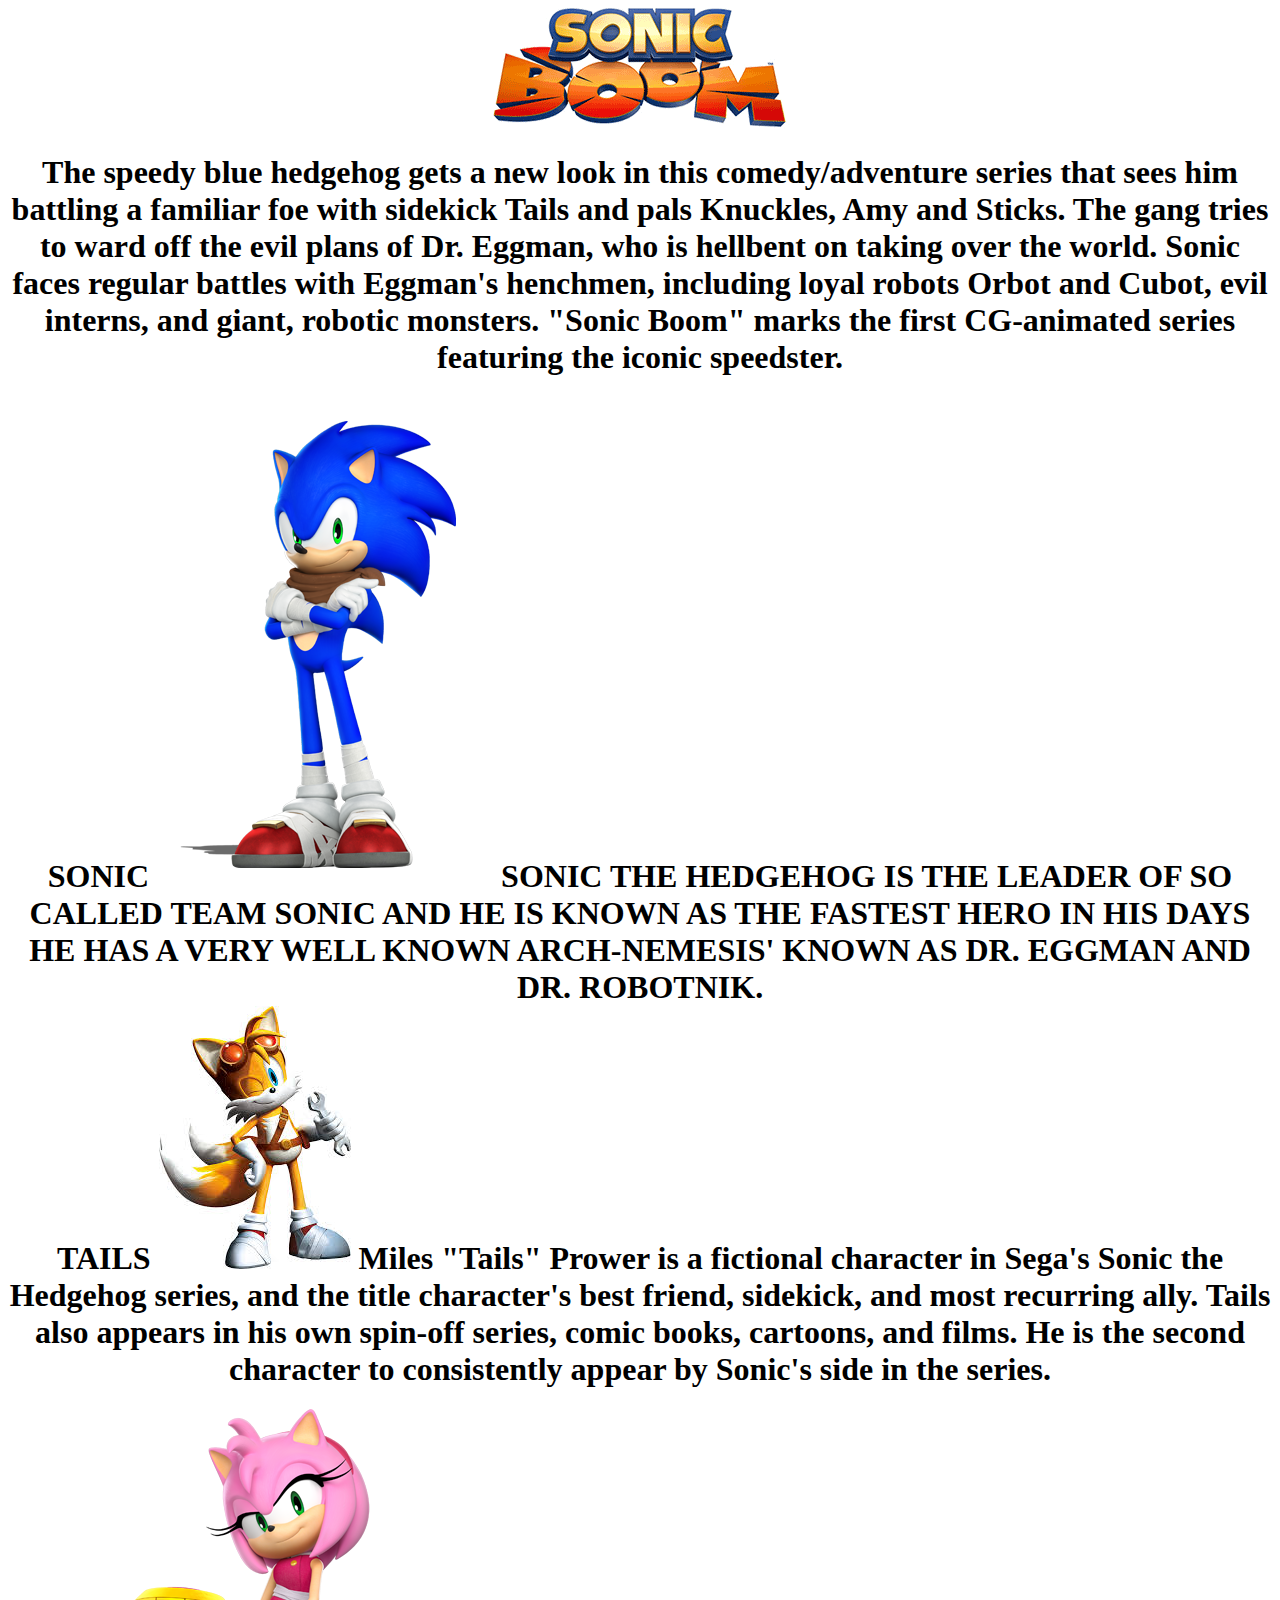
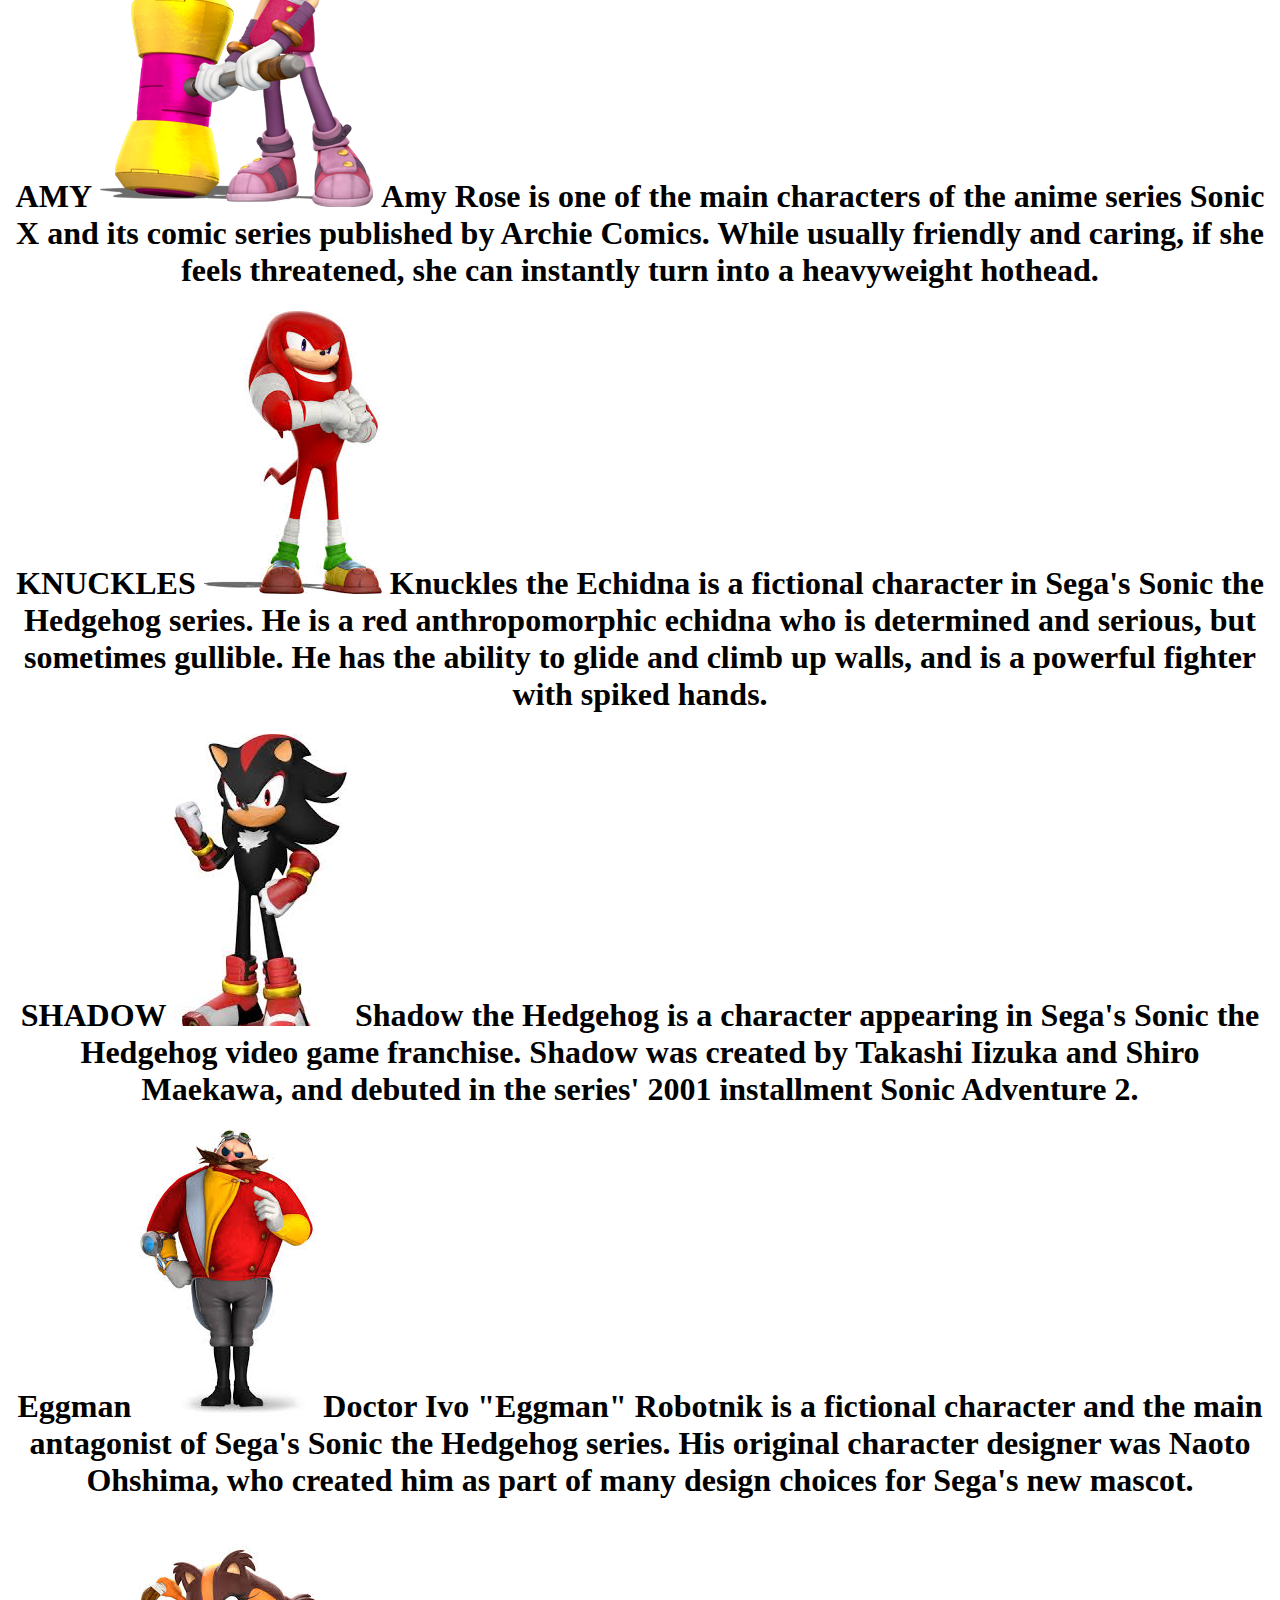
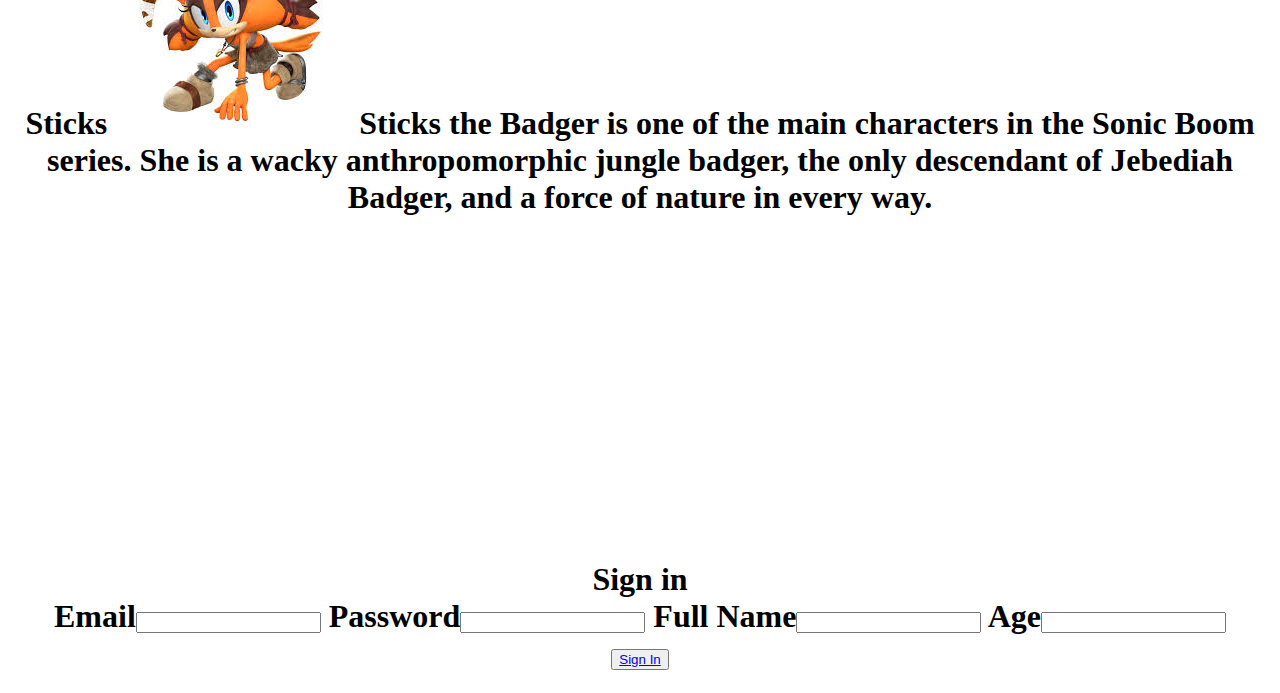
==== index.html @ 3f2d7d6e "Add files via upload" ====
<!DOCTYPE html>
<html>
<head>
	<title>Sonic Boom</title>
</head>
<body style="background-color: white">
	<center>
<img src="SONIC.png">
<h1>
The speedy blue hedgehog gets a new look in this comedy/adventure series that sees him battling a familiar foe with sidekick Tails and pals Knuckles, Amy and Sticks. The gang tries to ward off the evil plans of Dr. Eggman, who is hellbent on taking over the world. Sonic faces regular battles with Eggman's henchmen, including loyal robots Orbot and Cubot, evil interns, and giant, robotic monsters. "Sonic Boom" marks the first CG-animated series featuring the iconic speedster.
</h1>
<h1>
	<center>
	SONIC
	<img src="GRY.png">
	SONIC THE HEDGEHOG
	IS THE LEADER OF SO CALLED
	TEAM SONIC AND HE IS KNOWN AS
	THE FASTEST HERO IN HIS DAYS
	HE HAS A VERY WELL KNOWN ARCH-NEMESIS'
	KNOWN AS DR. EGGMAN AND DR. ROBOTNIK.

</center>

<center>
    TAILS
	<img src="POY.jfif">
	Miles "Tails" Prower is a fictional character in Sega's Sonic the Hedgehog series, and the title character's best friend, sidekick, and most recurring ally. Tails also appears in his own spin-off series, comic books, cartoons, and films. He is the second character to consistently appear by Sonic's side in the series.
	</center>
</h1>
</center>
<center>
	<center>
		<center>
	<h1>
		AMY
		<img src=ANY.png>
		Amy Rose is one of the main characters of the anime series Sonic X and its comic series published by Archie Comics. While usually friendly and caring, if she feels threatened, she can instantly turn into a heavyweight hothead.
	</h1>
	</center>
			<center>
	<h1>
		KNUCKLES
		<img src="Knu.jfif">
       Knuckles the Echidna is a fictional character in Sega's Sonic the Hedgehog series. He is a red anthropomorphic echidna who is determined and serious, but sometimes gullible. He has the ability to glide and climb up walls, and is a powerful fighter with spiked hands.
	</h1>
	</center>
	<center>
		<h1>
			SHADOW
			<img src="FRE.jfif">
		Shadow the Hedgehog is a character appearing in Sega's Sonic the Hedgehog video game franchise. Shadow was created by Takashi Iizuka and Shiro Maekawa, and debuted in the series' 2001 installment Sonic Adventure 2.
		</h1>
	</center>
	<center>
		<h1>
		 Eggman
			<img src="EGG.jfif">
			Doctor Ivo "Eggman" Robotnik is a fictional character and the main antagonist of Sega's Sonic the Hedgehog series. His original character designer was Naoto Ohshima, who created him as part of many design choices for Sega's new mascot.
		</h1>
	</center>
	<h1>
		<center>
			Sticks
			<img src="Sti.jfif">
			Sticks the Badger is one of the main characters in the Sonic Boom series. She is a wacky anthropomorphic jungle badger, the only descendant of Jebediah Badger, and a force of nature in every way.
		</center>
	</h1>

<h1>
	<center>
		<iframe width="560" height="315" src="https://www.youtube.com/embed/XDsEyONJHXo" frameborder="0" allow="accelerometer; autoplay; clipboard-write; encrypted-media; gyroscope; picture-in-picture" allowfullscreen></iframe>
	</center>
<center>
	Sign in
	</center>
	<center>
Email<input type="Email" name="Youremail">
Password<input type="Password" name="Yourpassword">
Full Name<input type="Text" name="Yourfullname">
Age<input type="Number" name="Yourage">
</center>
<button>
	<a href="signin2.html">Sign In</a>
</button>
</center>
</h1>
</center>
</body>
</html>
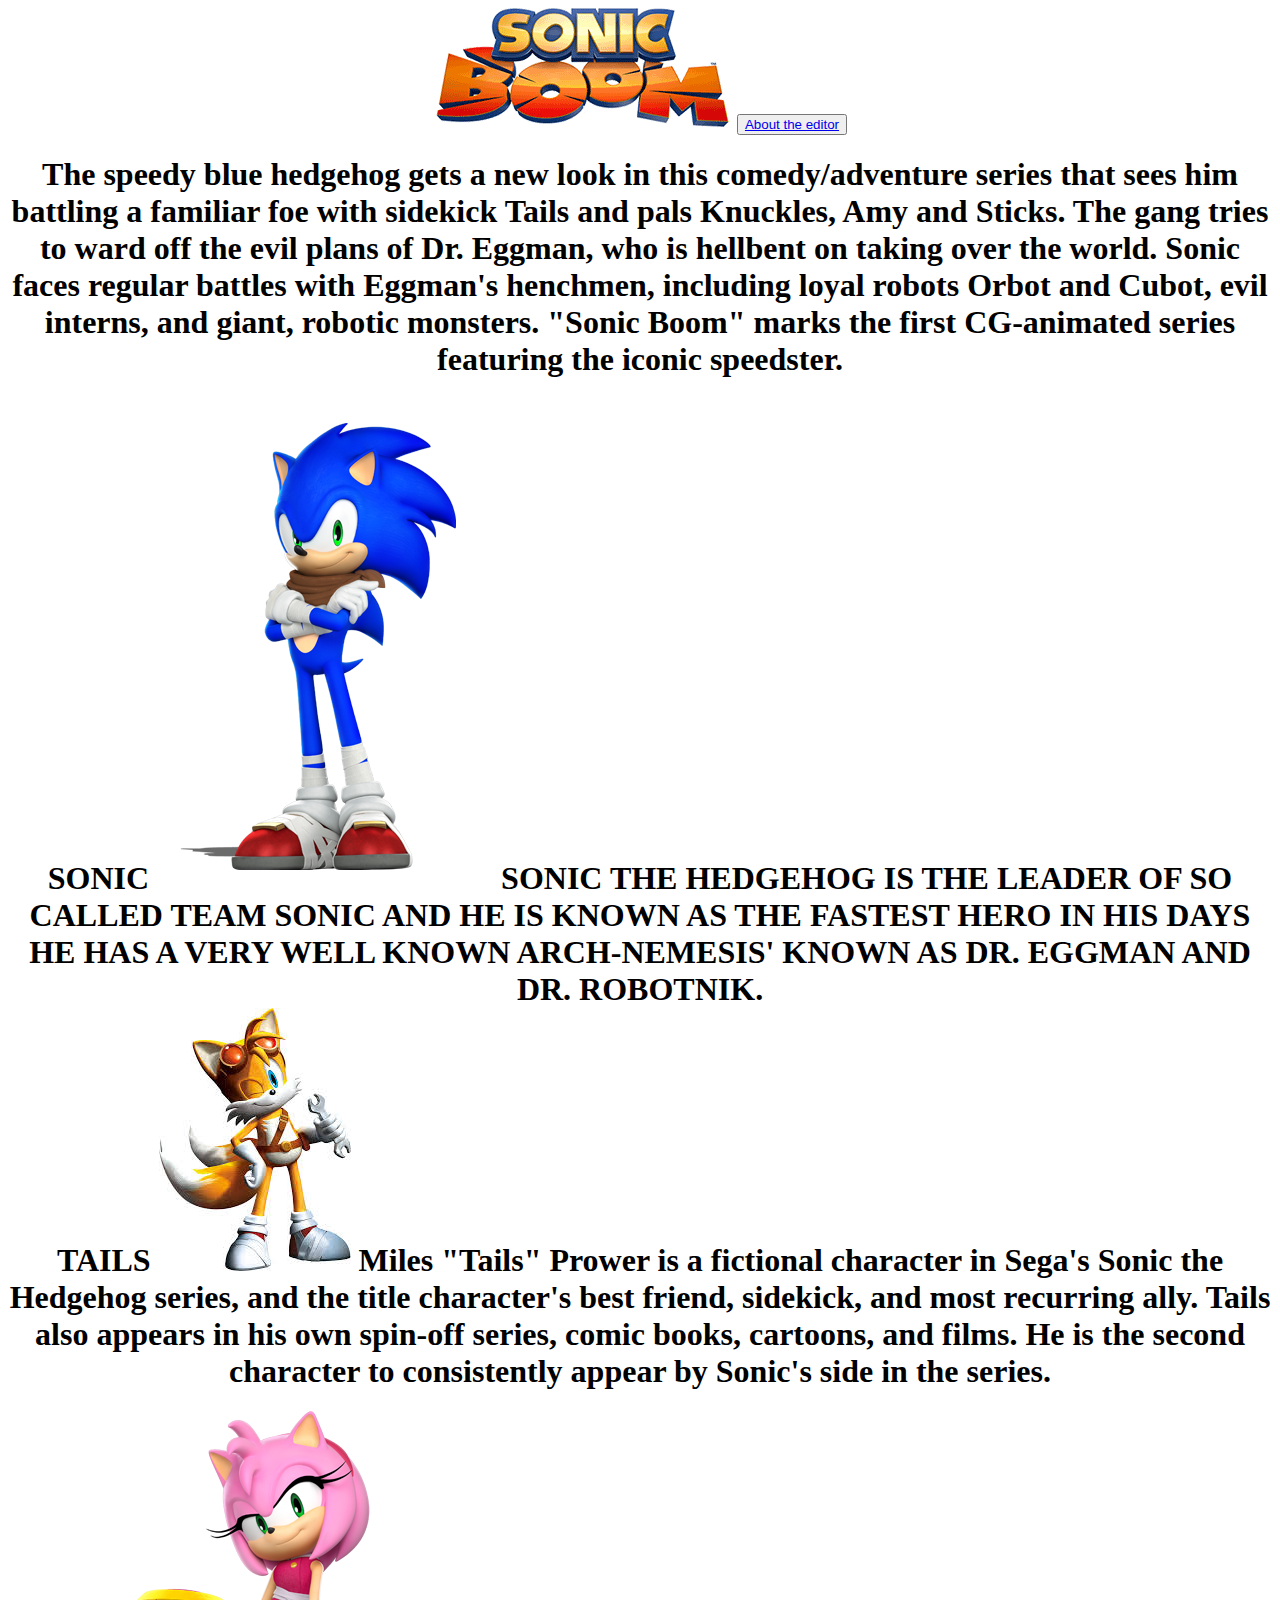
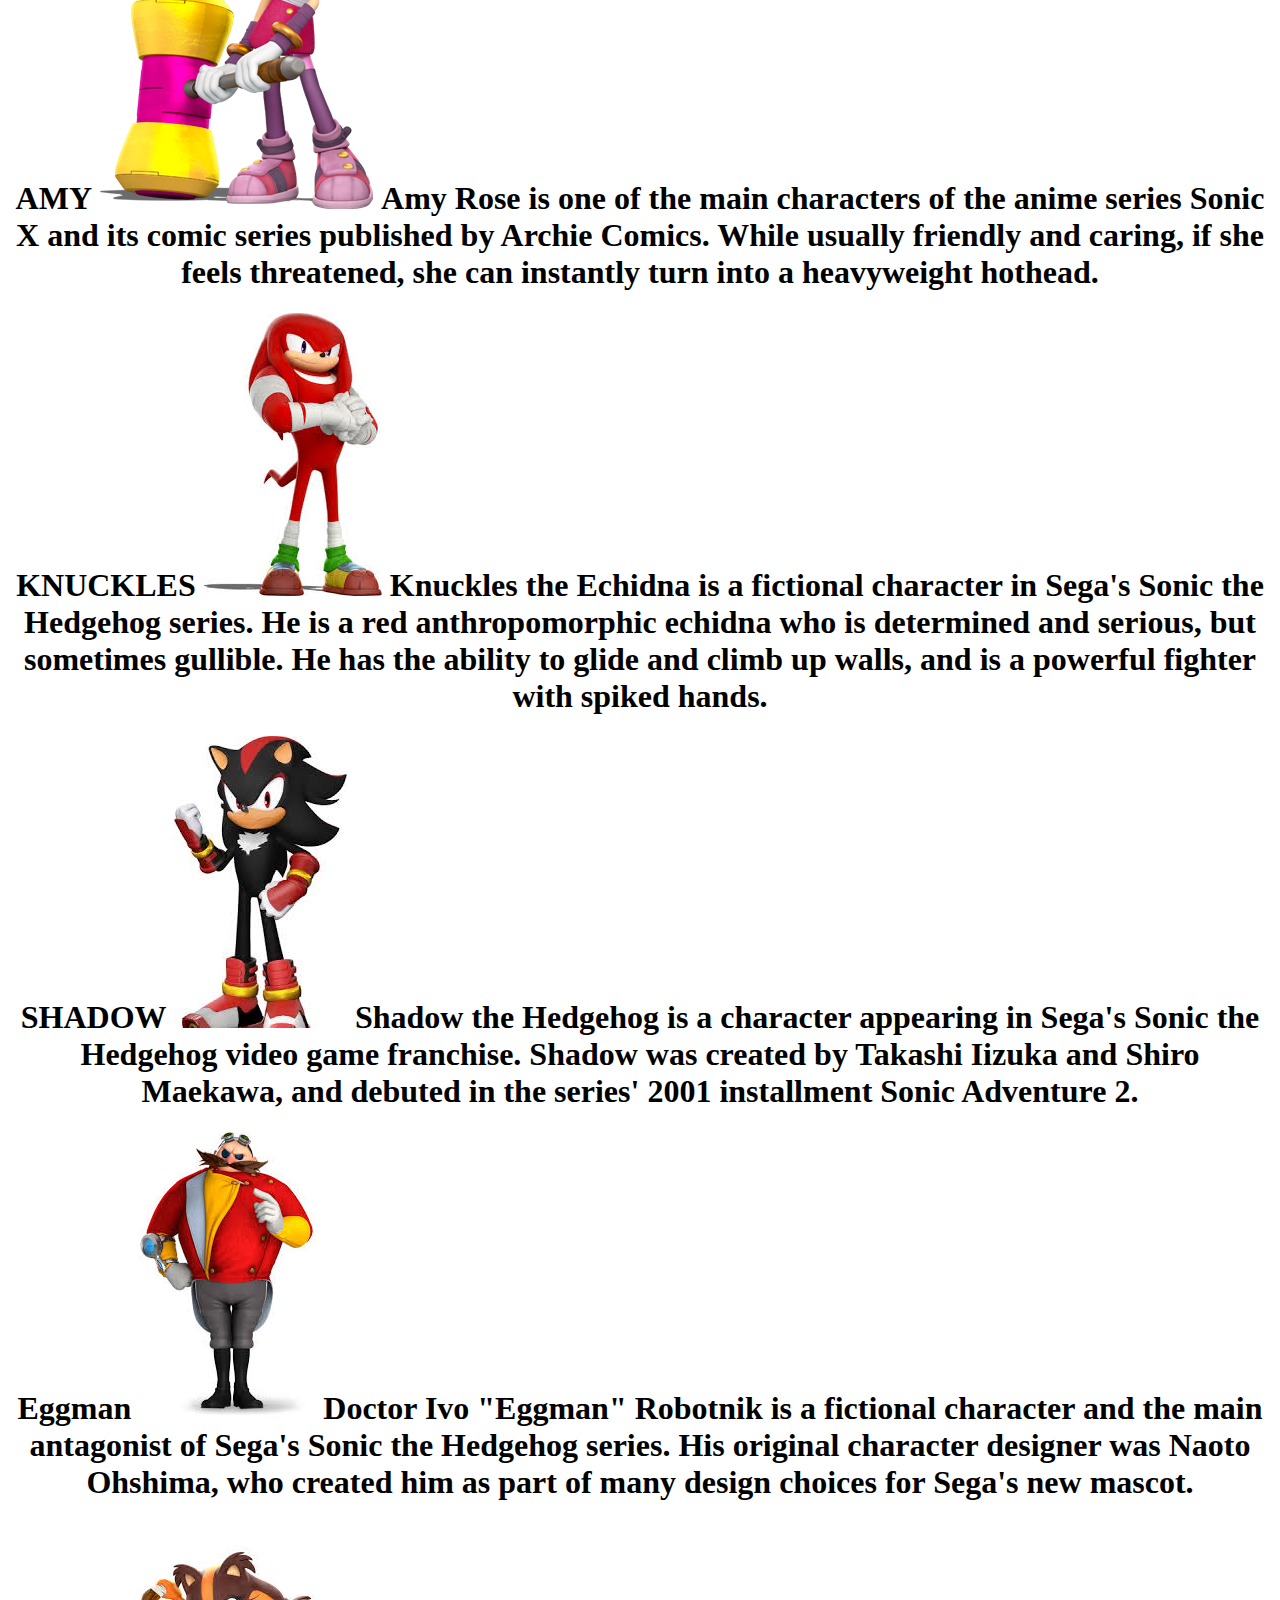
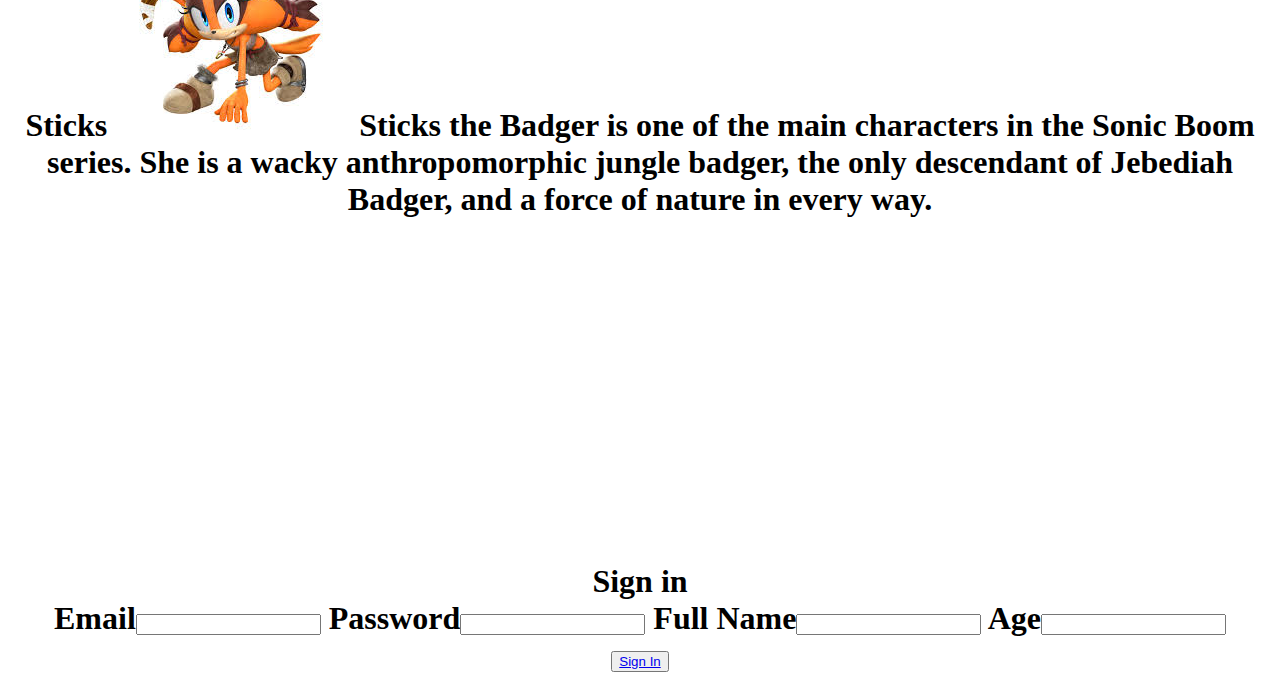
==== commit fd53c843: "Update index.html" ====
--- a/index.html
+++ b/index.html
@@ -6,6 +6,9 @@
 <body style="background-color: white">
 	<center>
 <img src="SONIC.png">
+<button>
+	<a href="aboutme.html">About the editor</a>
+</button>
 <h1>
 The speedy blue hedgehog gets a new look in this comedy/adventure series that sees him battling a familiar foe with sidekick Tails and pals Knuckles, Amy and Sticks. The gang tries to ward off the evil plans of Dr. Eggman, who is hellbent on taking over the world. Sonic faces regular battles with Eggman's henchmen, including loyal robots Orbot and Cubot, evil interns, and giant, robotic monsters. "Sonic Boom" marks the first CG-animated series featuring the iconic speedster.
 </h1>
@@ -87,4 +90,4 @@
 </h1>
 </center>
 </body>
-</html>+</html>
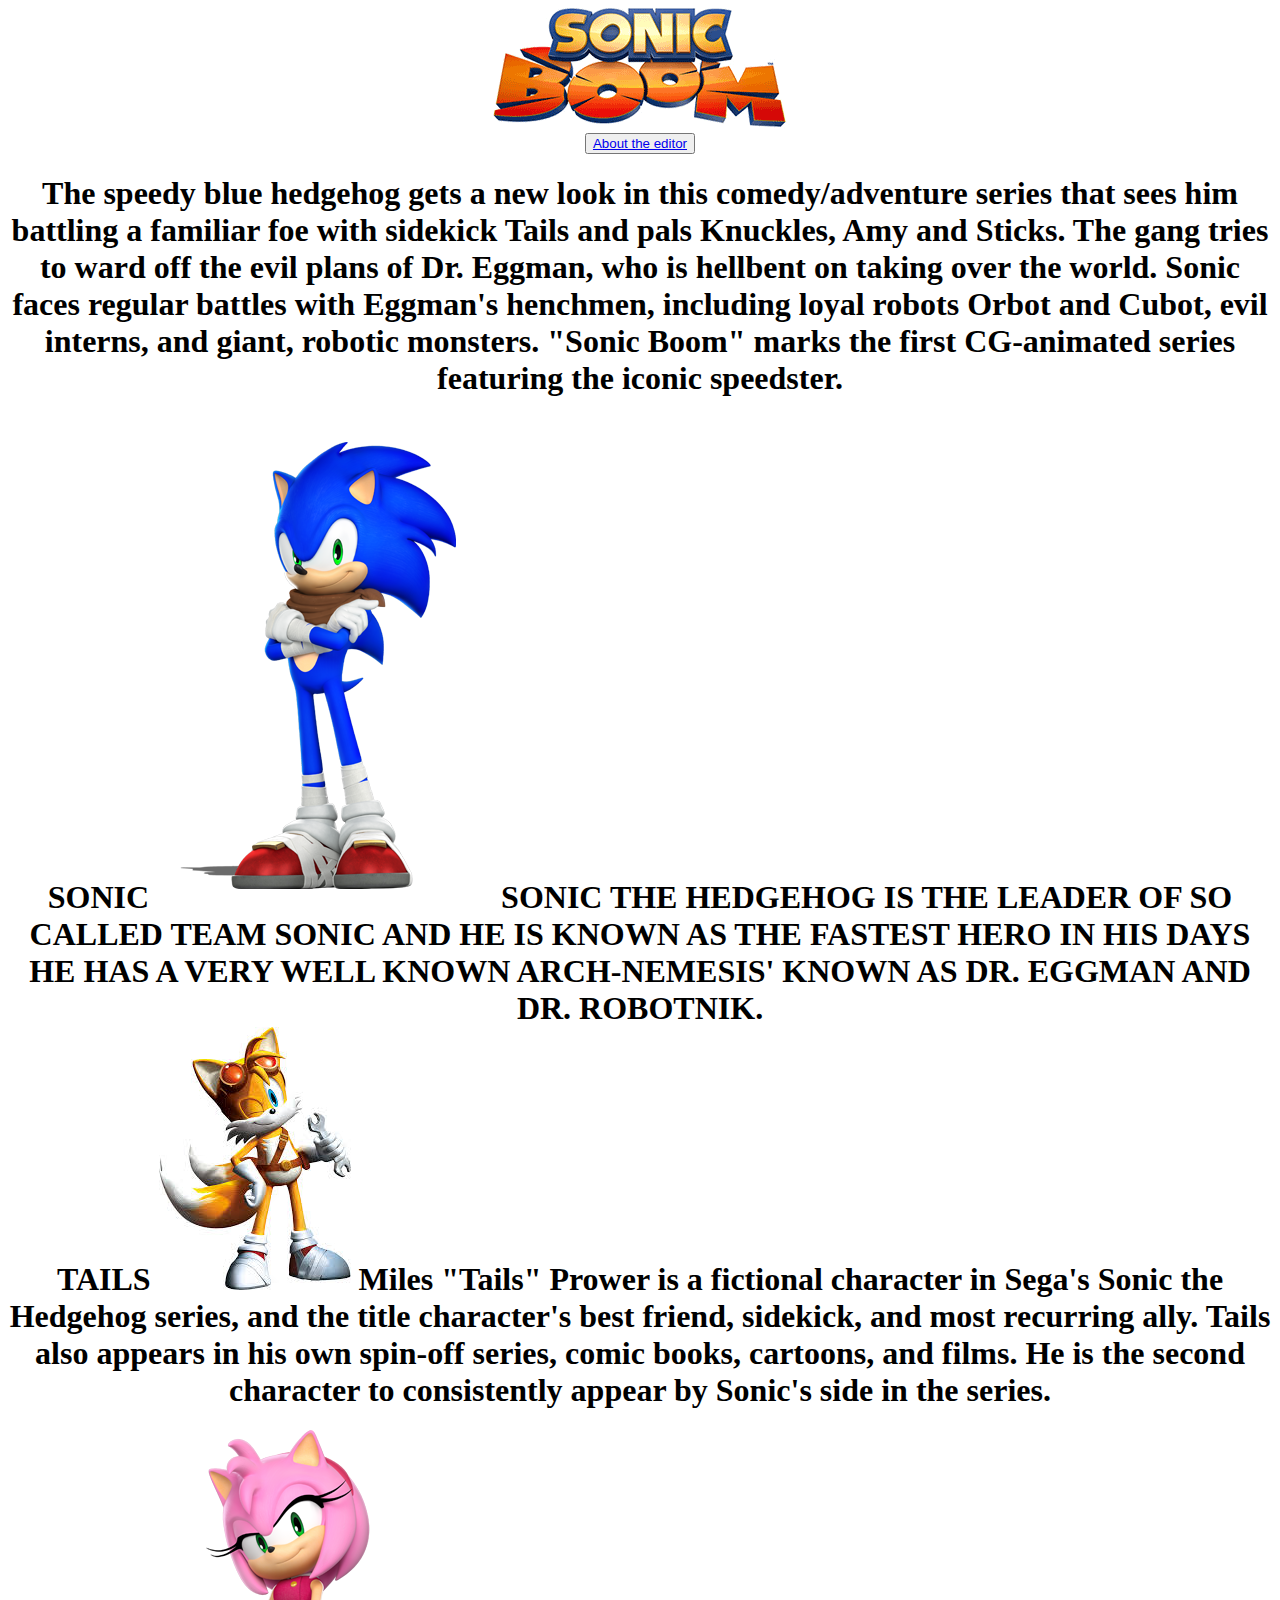
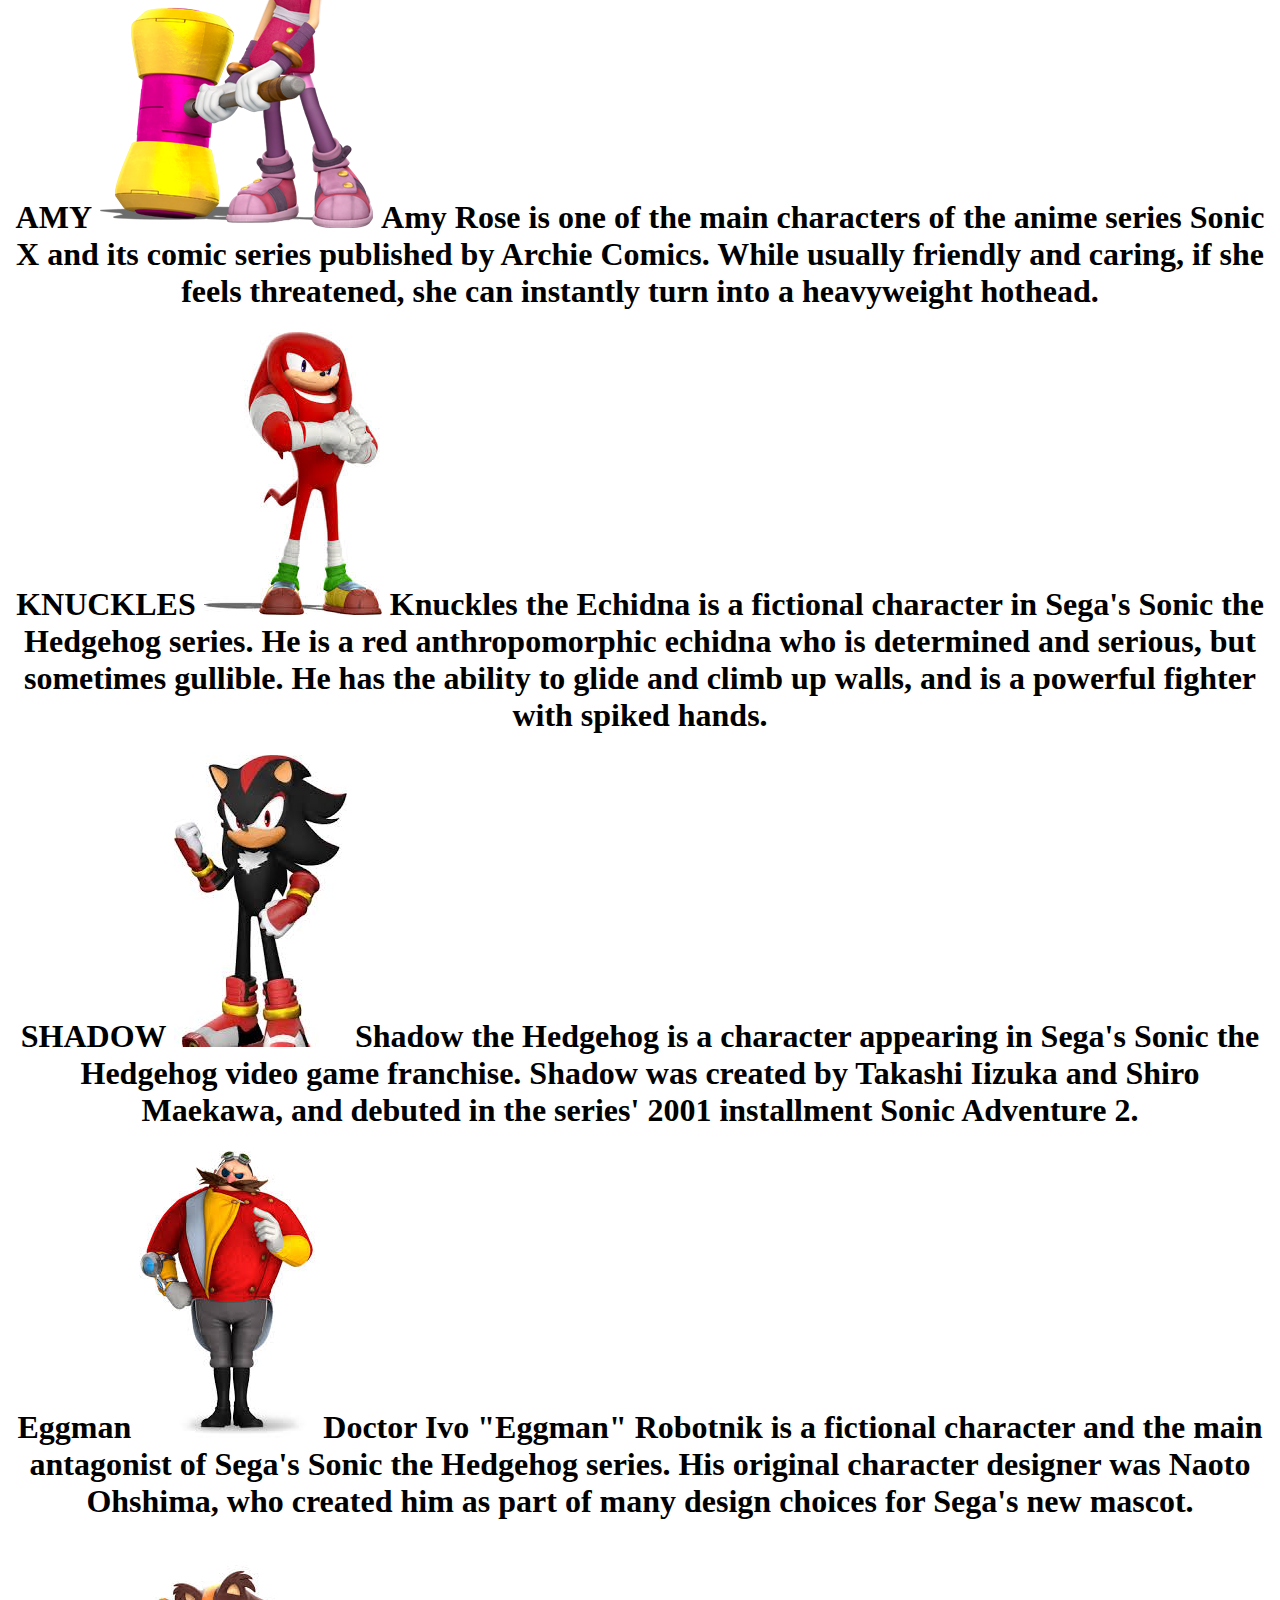
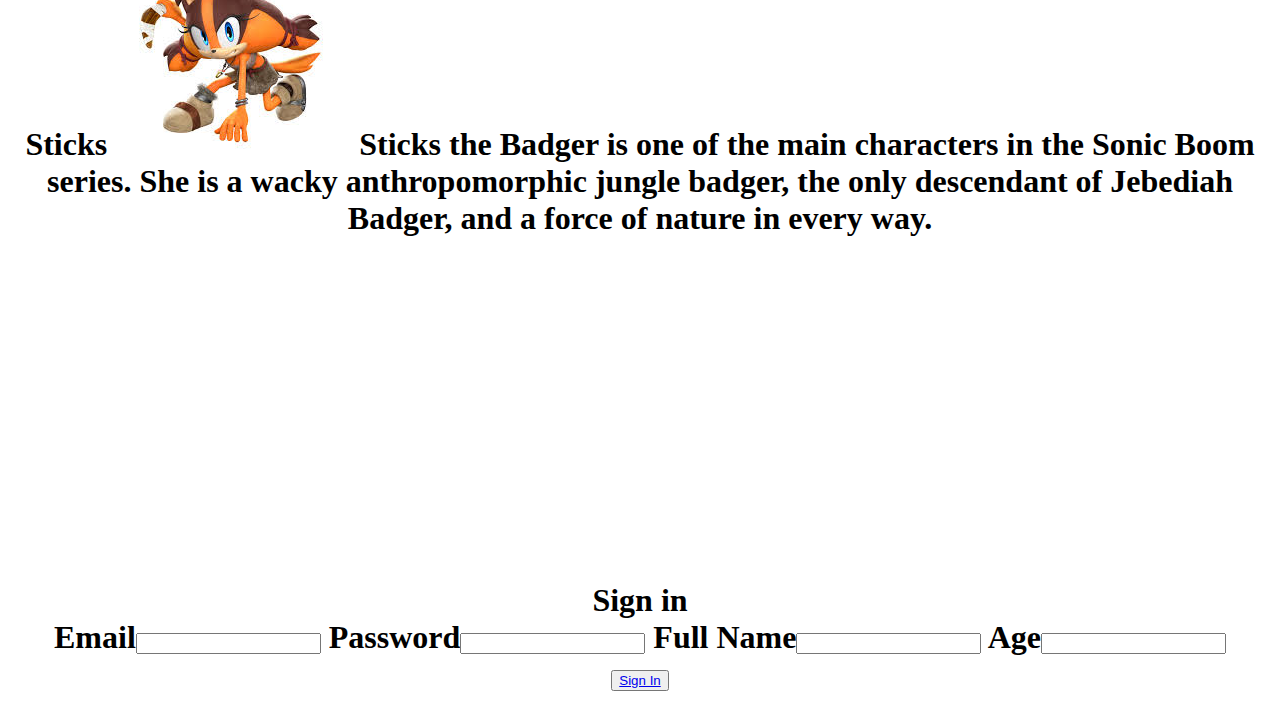
==== commit c2aed03c: "Update index.html" ====
--- a/index.html
+++ b/index.html
@@ -6,9 +6,11 @@
 <body style="background-color: white">
 	<center>
 <img src="SONIC.png">
+		<center>
 <button>
 	<a href="aboutme.html">About the editor</a>
 </button>
+		</center>
 <h1>
 The speedy blue hedgehog gets a new look in this comedy/adventure series that sees him battling a familiar foe with sidekick Tails and pals Knuckles, Amy and Sticks. The gang tries to ward off the evil plans of Dr. Eggman, who is hellbent on taking over the world. Sonic faces regular battles with Eggman's henchmen, including loyal robots Orbot and Cubot, evil interns, and giant, robotic monsters. "Sonic Boom" marks the first CG-animated series featuring the iconic speedster.
 </h1>
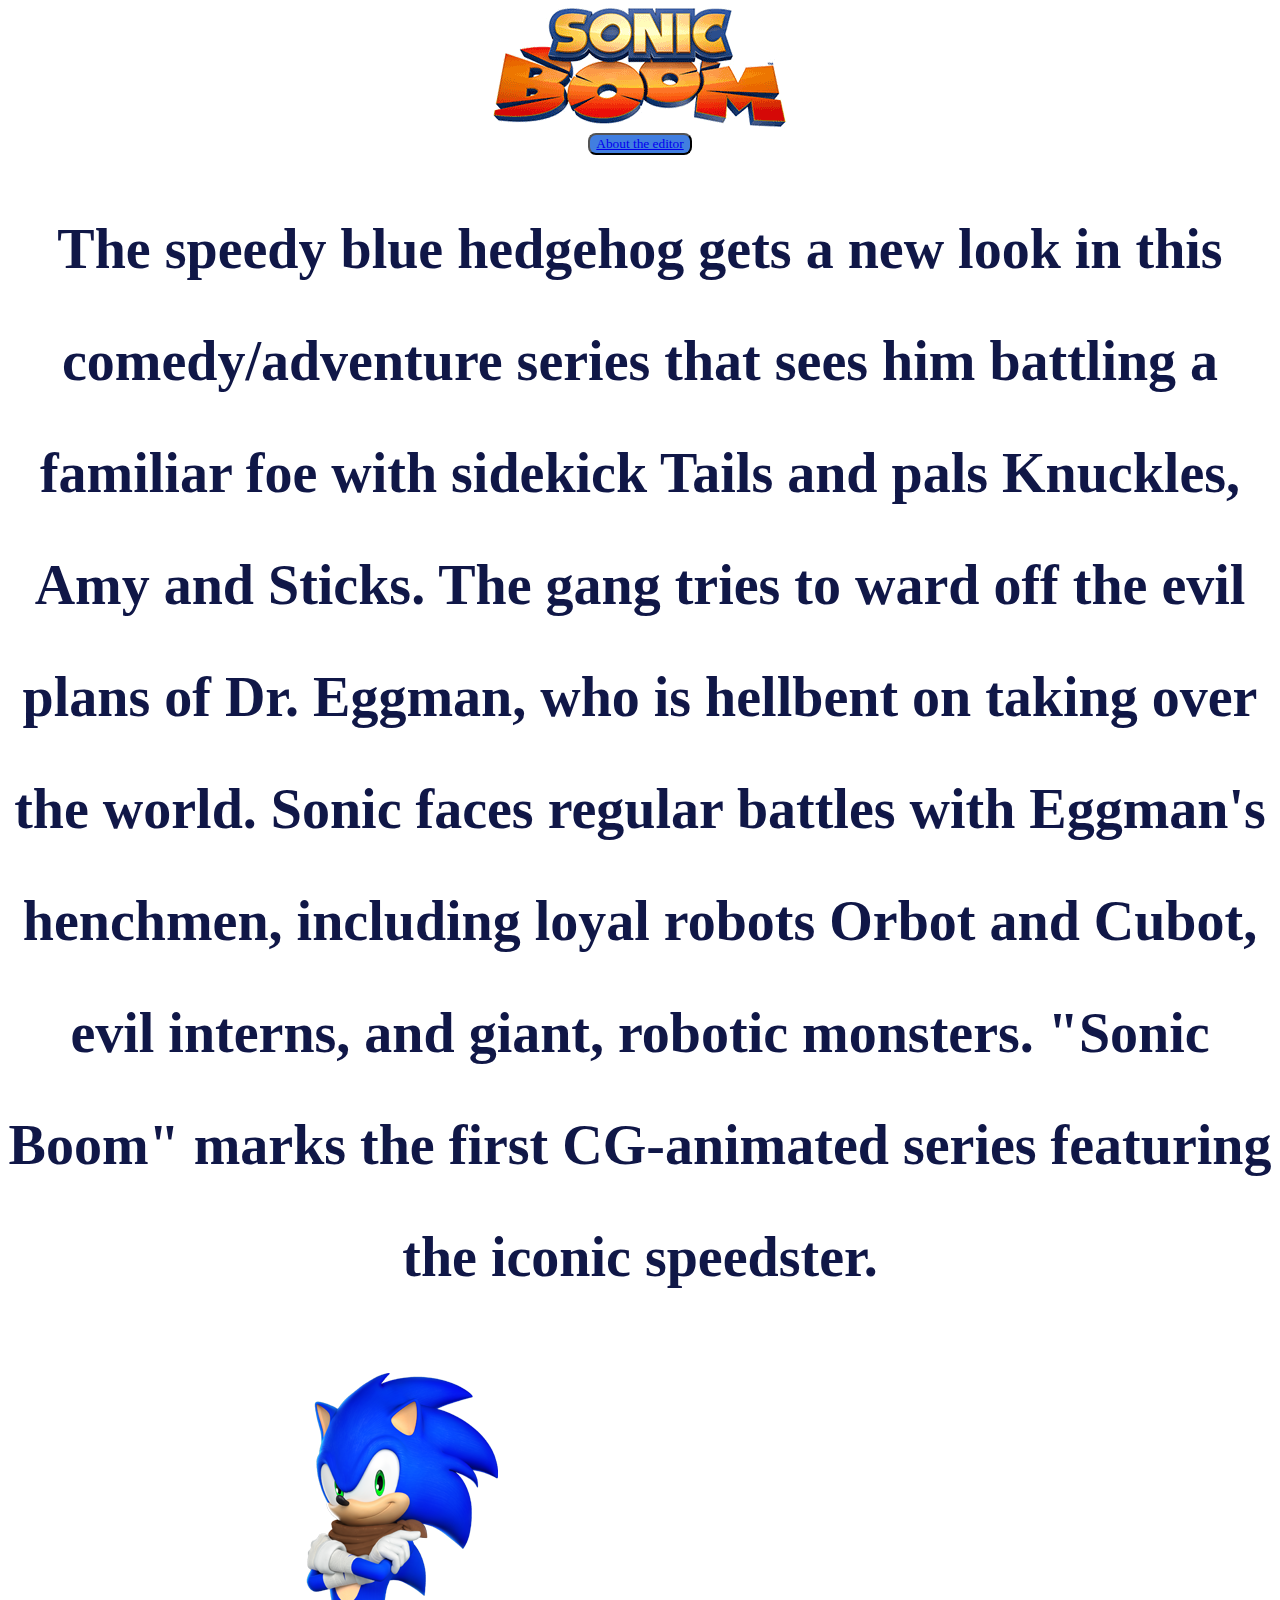
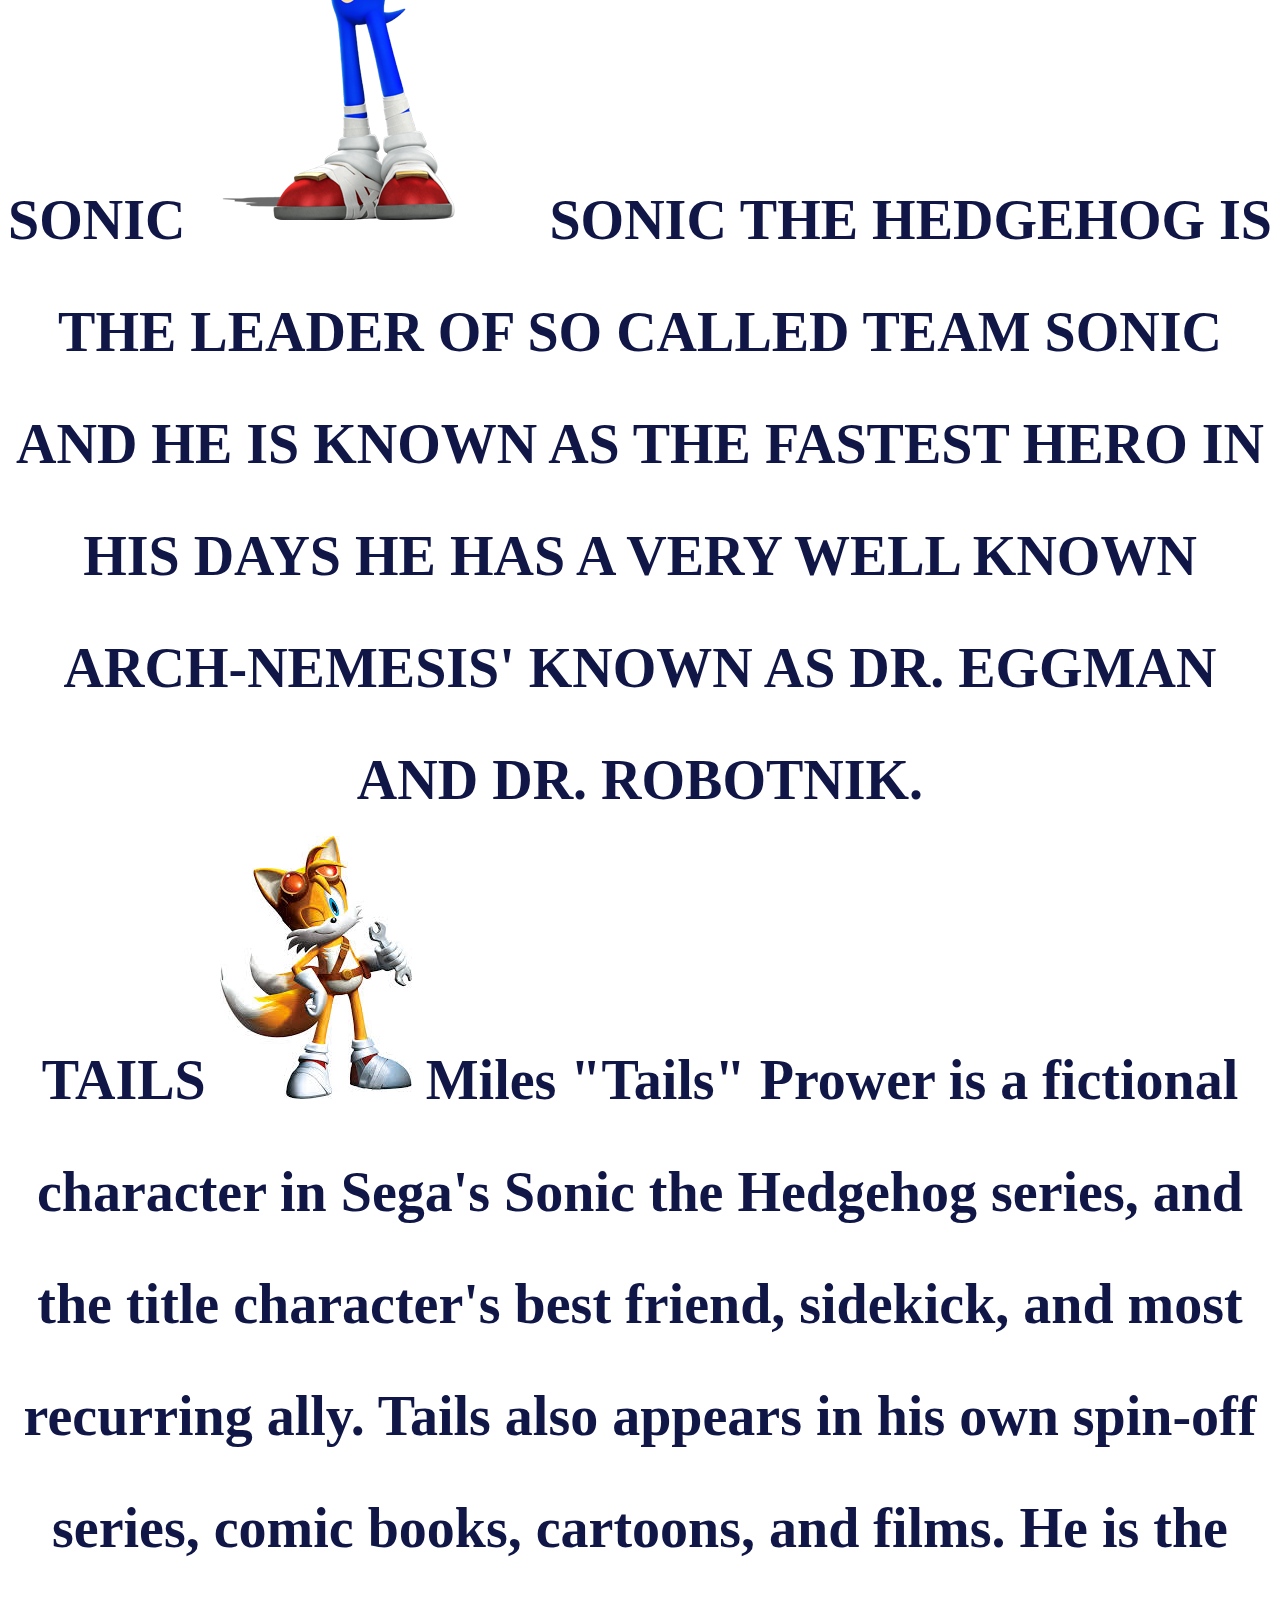
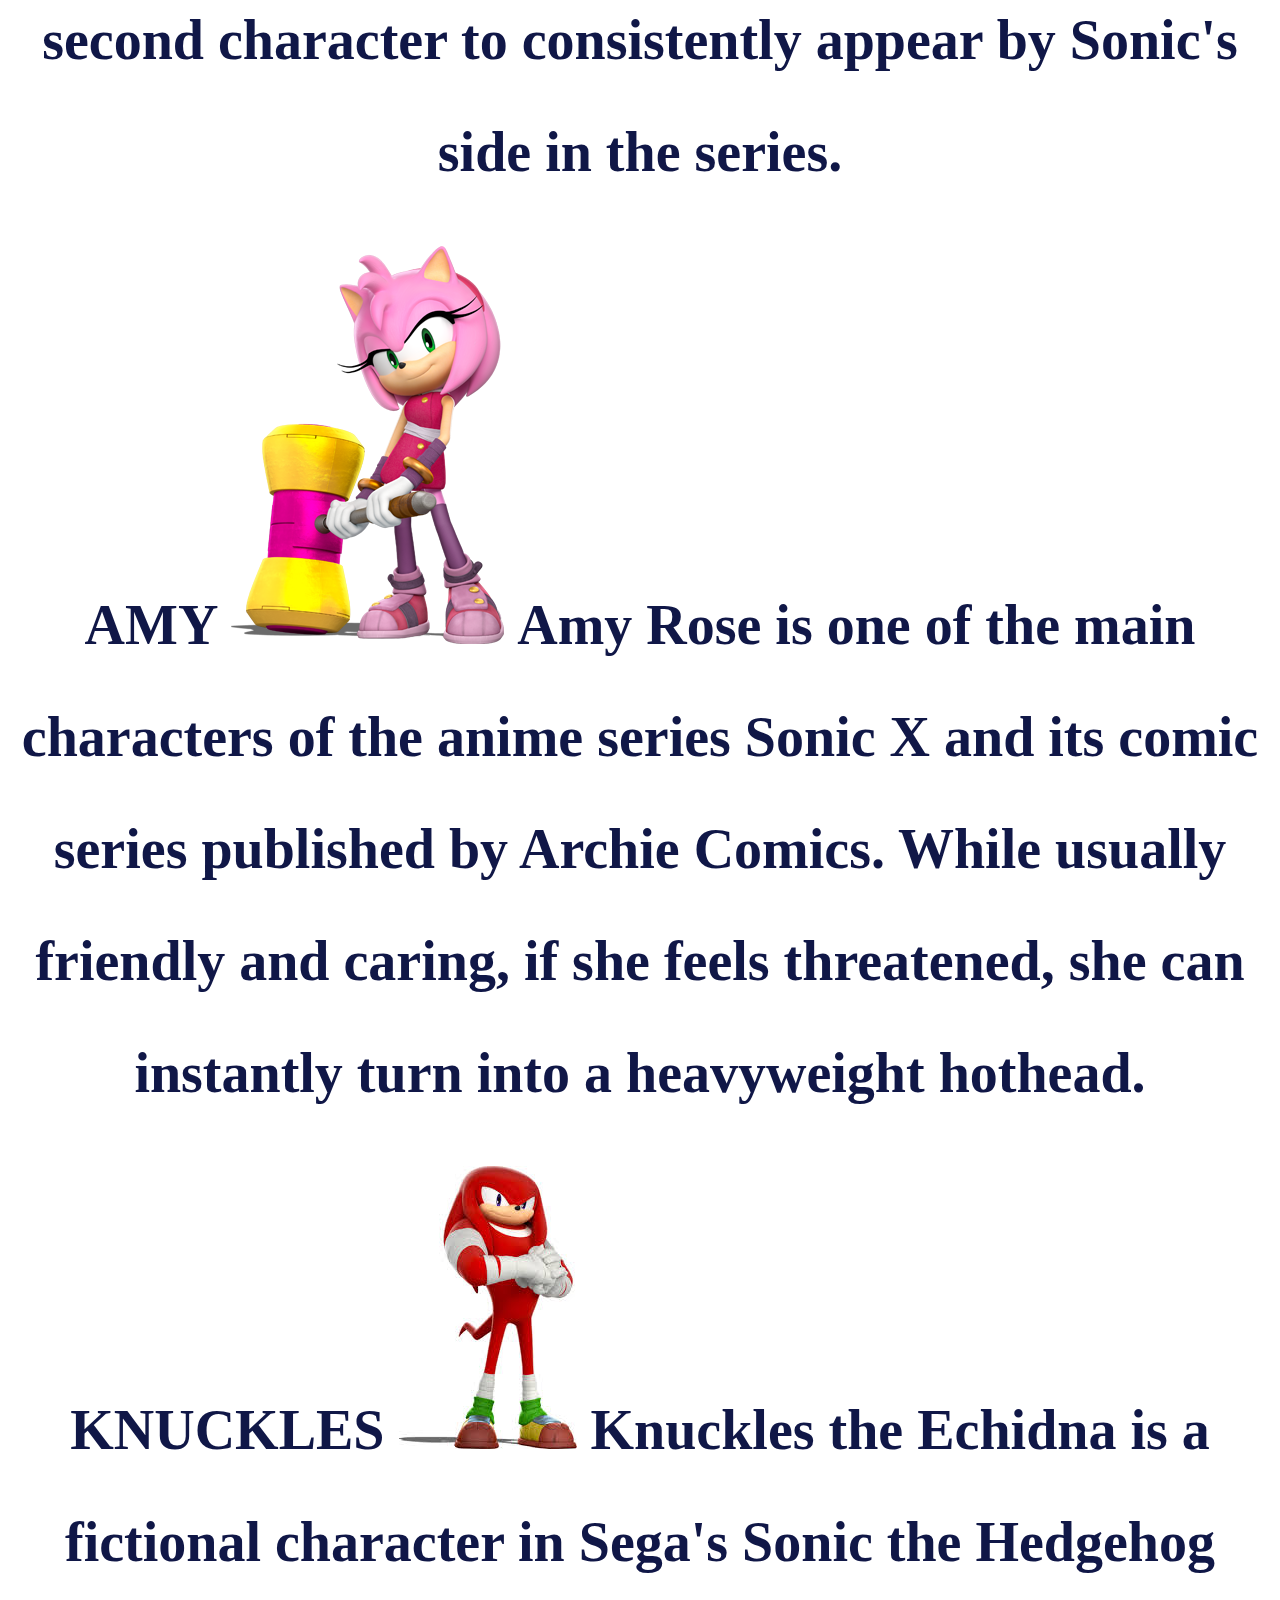
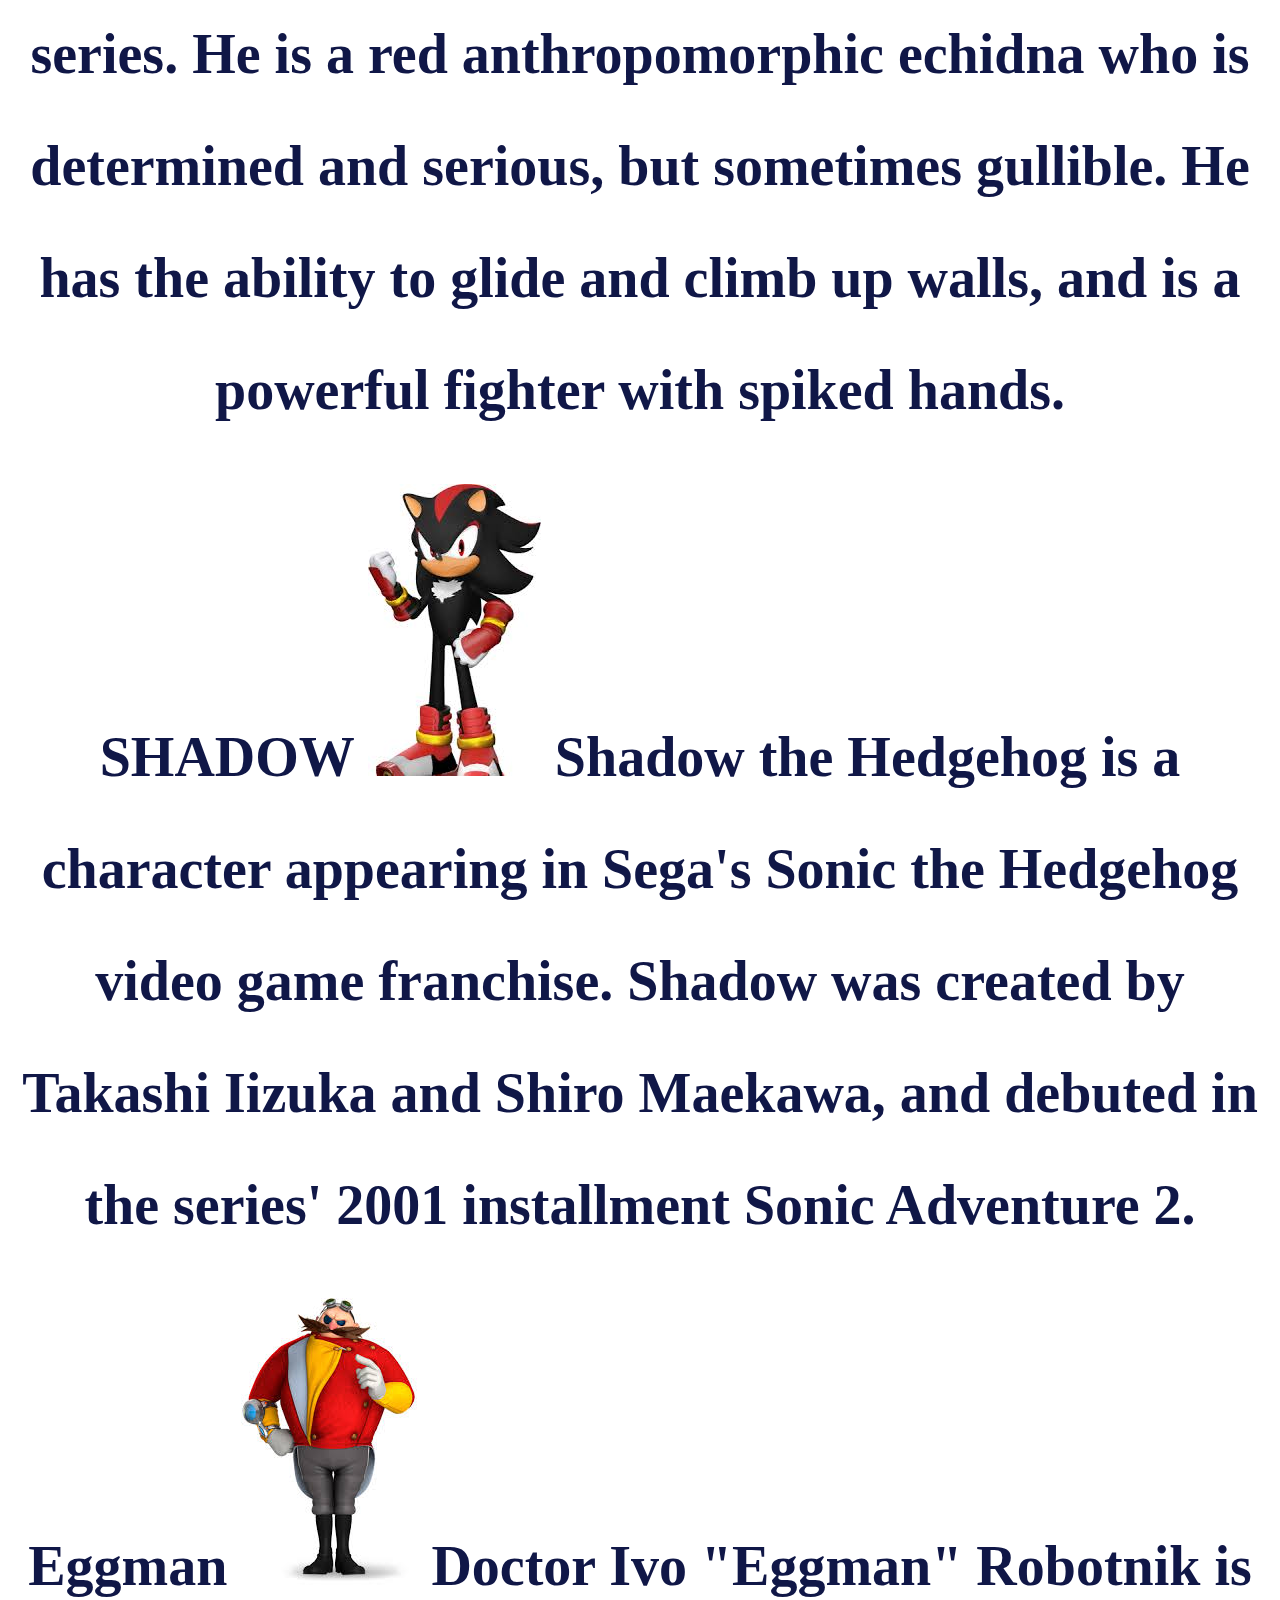
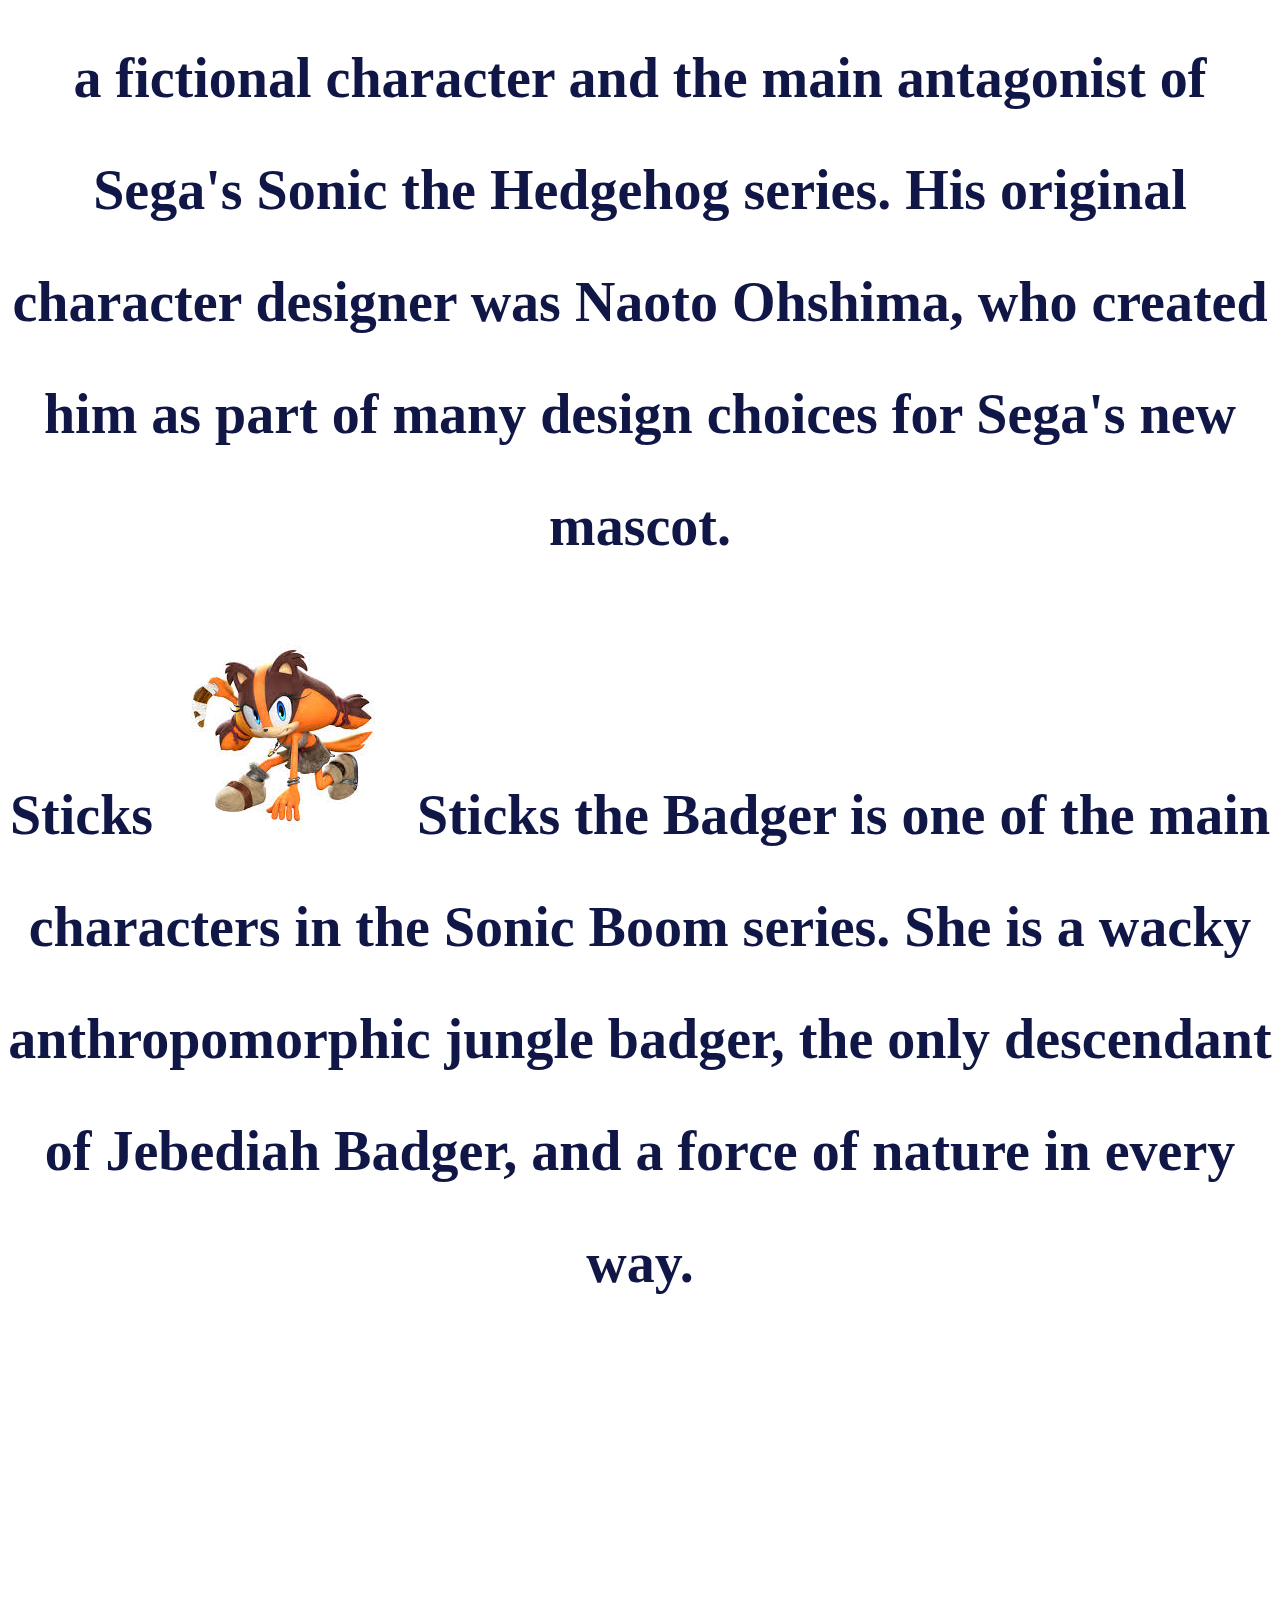
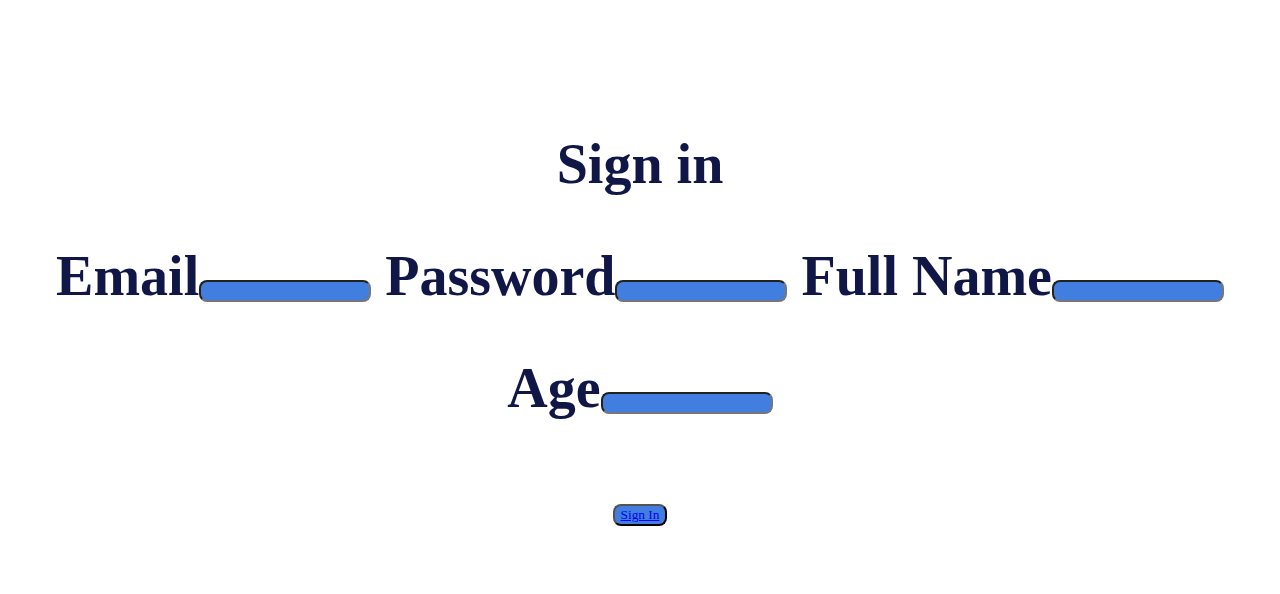
==== commit 059febeb: "Update index.html" ====
--- a/index.html
+++ b/index.html
@@ -2,6 +2,7 @@
 <html>
 <head>
 	<title>Sonic Boom</title>
+	<link rel="stylesheet" type="text/css" href="style.css">
 </head>
 <body style="background-color: white">
 	<center>
--- a/style.css
+++ b/style.css
@@ -0,0 +1,82 @@
+body{background-color:#c9f0ed;
+text-align: center;
+} 
+
+h3{
+	color: blue;
+} 
+
+.top-section{
+	color: yellow;
+	text-align: center;
+}
+
+h1{
+font-family:'Montez';
+font-size:56px;
+color:#101747;
+line-height:2;
+
+}
+
+h3{
+font-size: 24px;
+color:#d90d0d;
+
+}
+
+
+.top-cloud{
+padding-left:600px;
+padding-top:50px;
+
+}
+
+.bottom-cloud{
+padding-right: 600px;
+padding-top:20px;
+
+
+}
+
+.rhe-rth{
+width:300px;
+height:200px;
+margin-top:70px;
+border-radius:50%
+}
+
+.skills-hyyt{
+
+
+
+}
+
+.games{
+border-radius:50%
+height:200px;
+width:200px;	
+}
+.skills{
+	border-radius:50%
+height: 200px;
+width :200px;
+}
+
+button{
+	border-radius:8px;
+font-family:'Montez';
+background-color: #417ee0;
+}
+
+input{
+	border-radius:8px;
+font-family:'Montez';
+background-color: #417ee0;	
+}
+
+textarea{
+	border-radius:8px;
+font-family:'Montez';
+background-color: #417ee0;
+}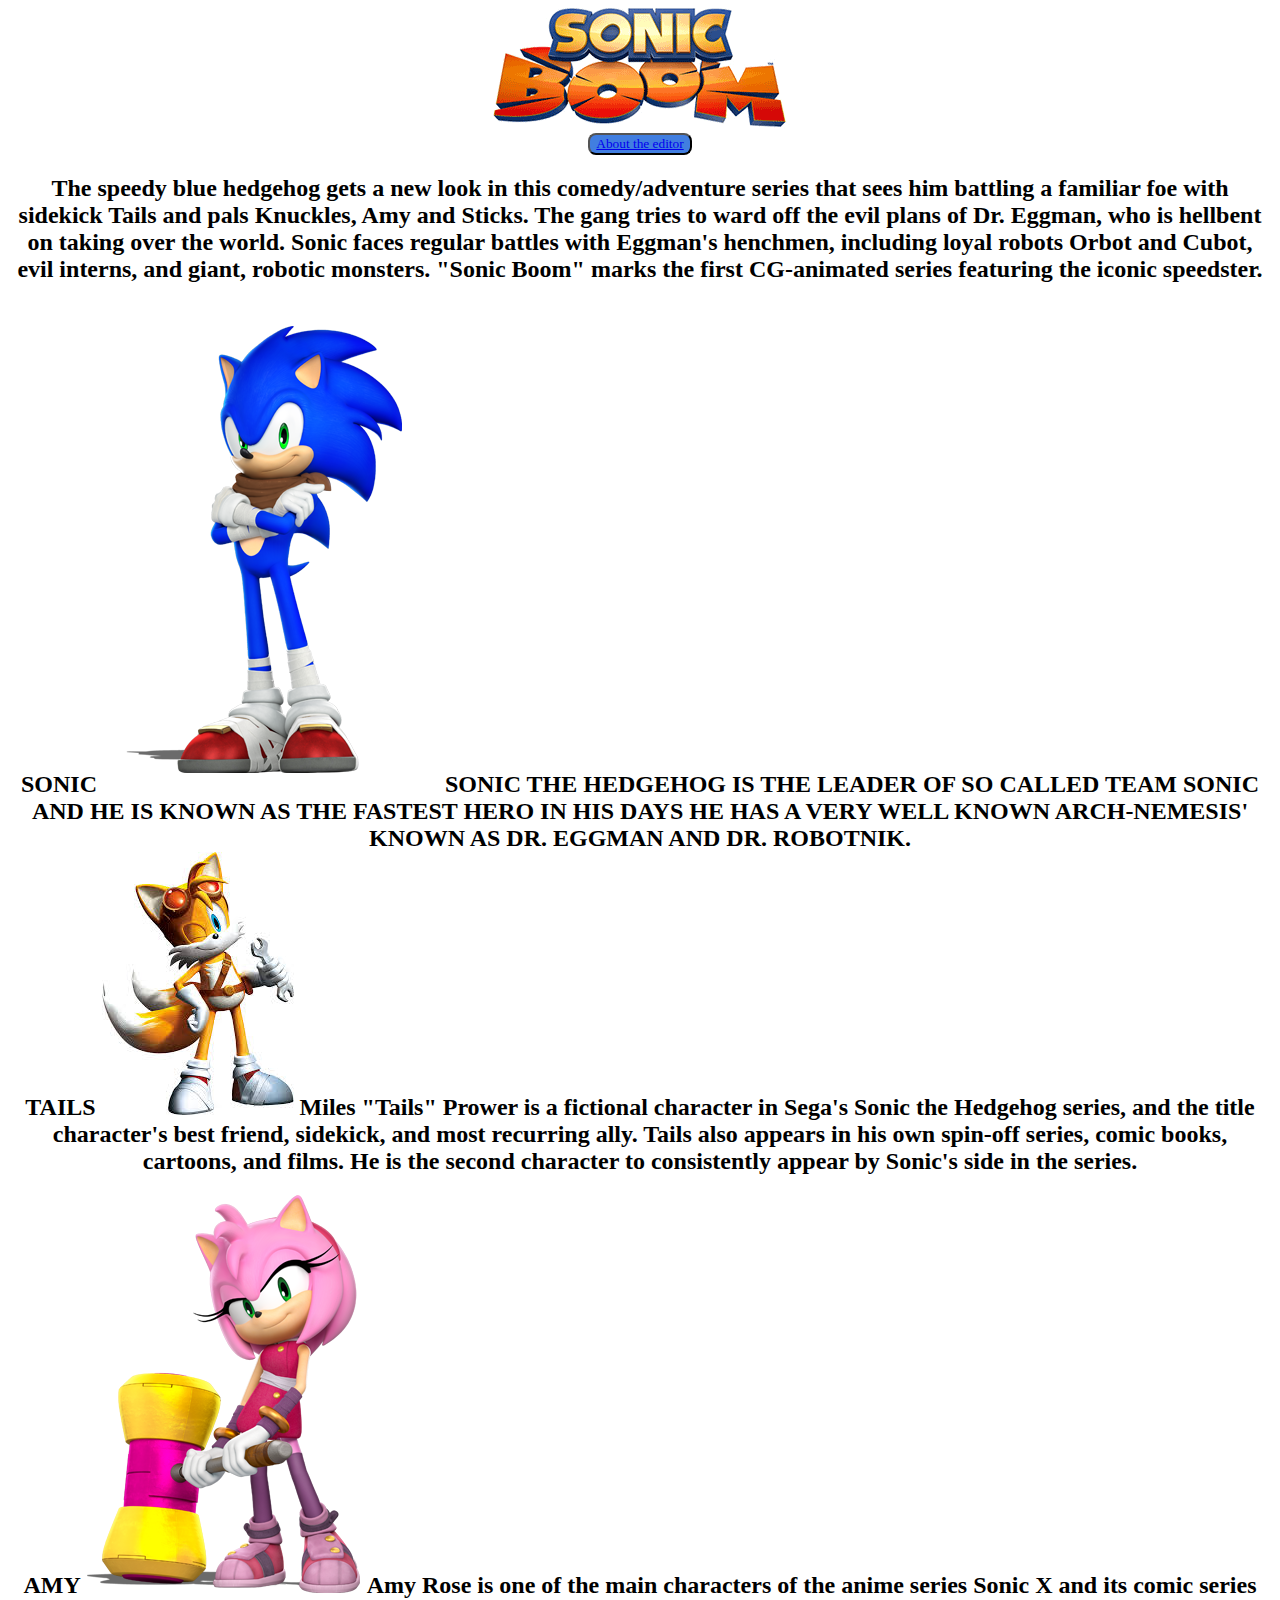
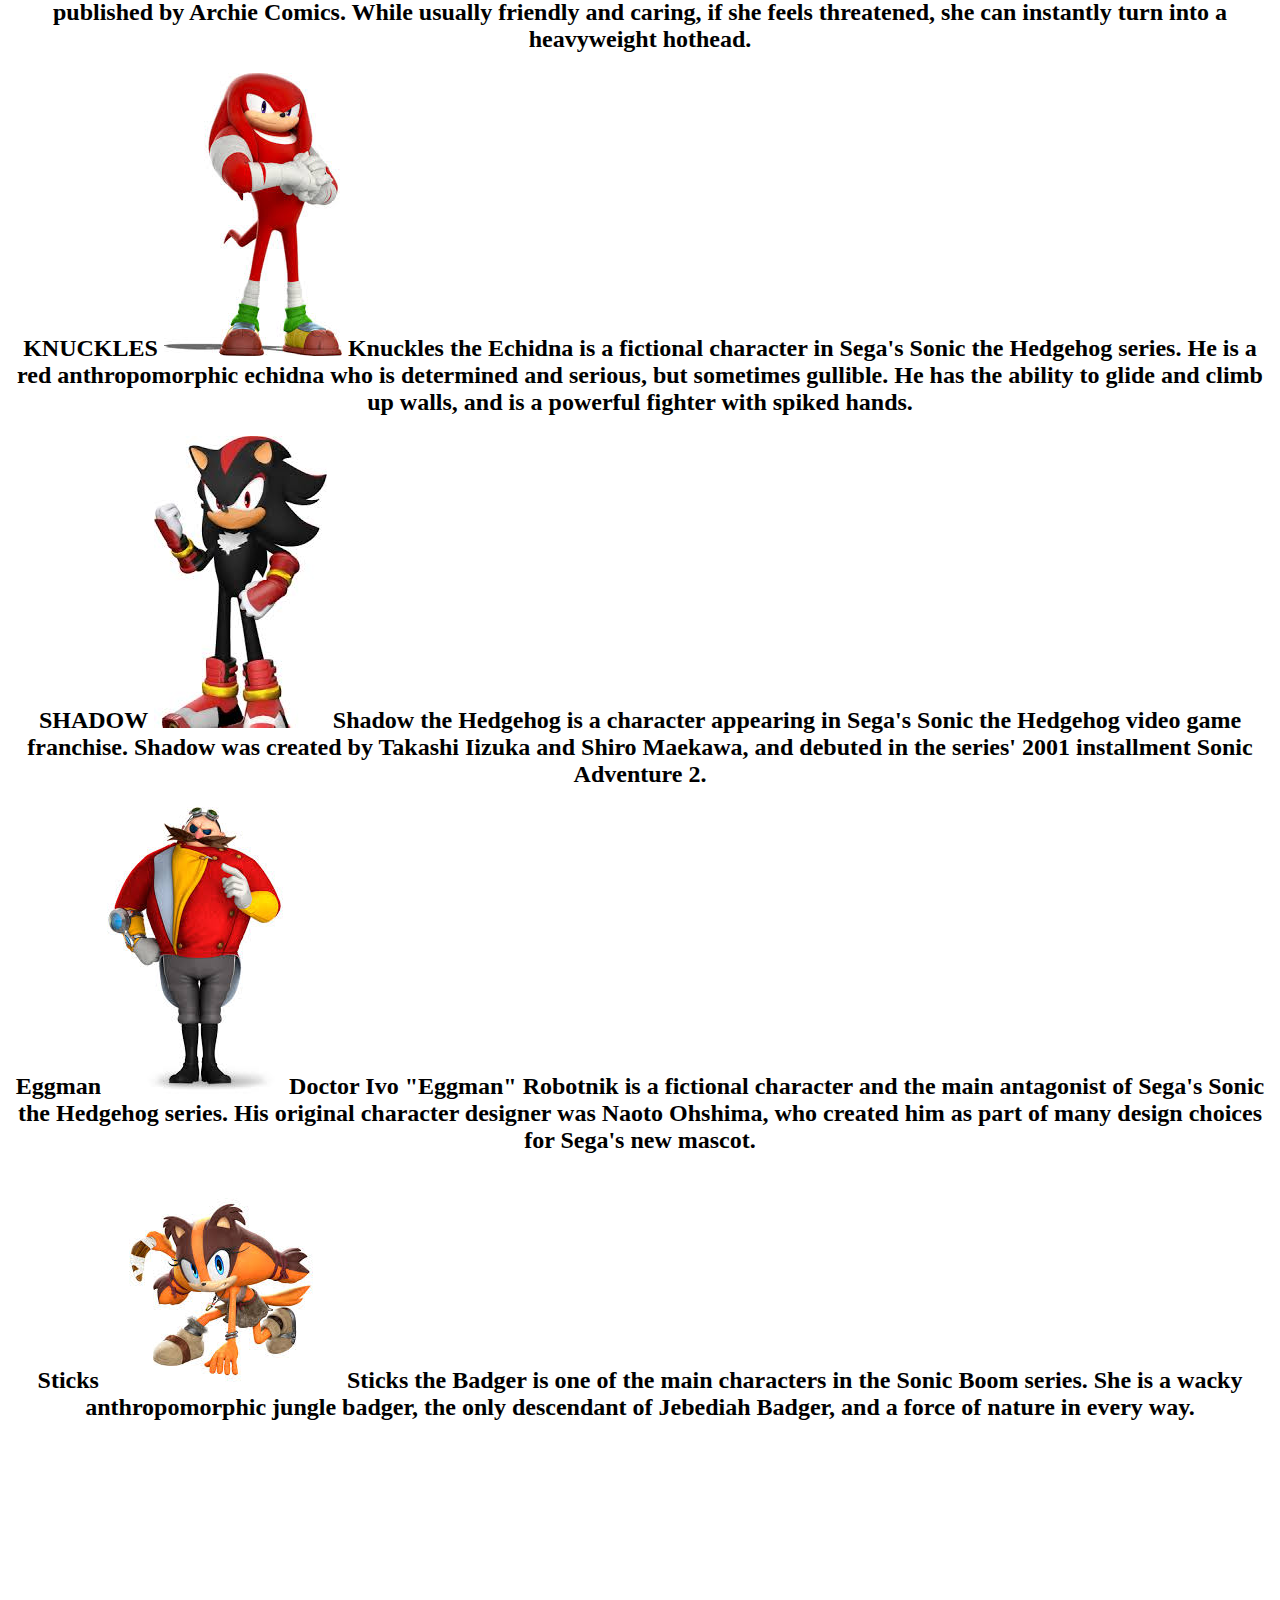
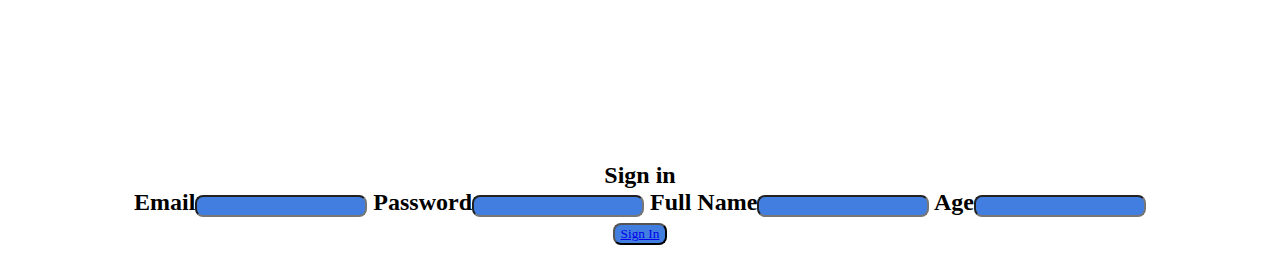
==== commit c118f47c: "Update index.html" ====
--- a/index.html
+++ b/index.html
@@ -12,10 +12,10 @@
 	<a href="aboutme.html">About the editor</a>
 </button>
 		</center>
-<h1>
+<h2>
 The speedy blue hedgehog gets a new look in this comedy/adventure series that sees him battling a familiar foe with sidekick Tails and pals Knuckles, Amy and Sticks. The gang tries to ward off the evil plans of Dr. Eggman, who is hellbent on taking over the world. Sonic faces regular battles with Eggman's henchmen, including loyal robots Orbot and Cubot, evil interns, and giant, robotic monsters. "Sonic Boom" marks the first CG-animated series featuring the iconic speedster.
-</h1>
-<h1>
+</h2>
+<h2>
 	<center>
 	SONIC
 	<img src="GRY.png">
@@ -33,47 +33,47 @@
 	<img src="POY.jfif">
 	Miles "Tails" Prower is a fictional character in Sega's Sonic the Hedgehog series, and the title character's best friend, sidekick, and most recurring ally. Tails also appears in his own spin-off series, comic books, cartoons, and films. He is the second character to consistently appear by Sonic's side in the series.
 	</center>
-</h1>
+</h2>
 </center>
 <center>
 	<center>
 		<center>
-	<h1>
+	<h2>
 		AMY
 		<img src=ANY.png>
 		Amy Rose is one of the main characters of the anime series Sonic X and its comic series published by Archie Comics. While usually friendly and caring, if she feels threatened, she can instantly turn into a heavyweight hothead.
-	</h1>
+	</h2>
 	</center>
 			<center>
-	<h1>
+	<h2>
 		KNUCKLES
 		<img src="Knu.jfif">
        Knuckles the Echidna is a fictional character in Sega's Sonic the Hedgehog series. He is a red anthropomorphic echidna who is determined and serious, but sometimes gullible. He has the ability to glide and climb up walls, and is a powerful fighter with spiked hands.
-	</h1>
+	</h2>
 	</center>
 	<center>
-		<h1>
+		<h2>
 			SHADOW
 			<img src="FRE.jfif">
 		Shadow the Hedgehog is a character appearing in Sega's Sonic the Hedgehog video game franchise. Shadow was created by Takashi Iizuka and Shiro Maekawa, and debuted in the series' 2001 installment Sonic Adventure 2.
-		</h1>
+		</h2>
 	</center>
 	<center>
-		<h1>
+		<h2>
 		 Eggman
 			<img src="EGG.jfif">
 			Doctor Ivo "Eggman" Robotnik is a fictional character and the main antagonist of Sega's Sonic the Hedgehog series. His original character designer was Naoto Ohshima, who created him as part of many design choices for Sega's new mascot.
-		</h1>
+		</h2>
 	</center>
-	<h1>
+	<h2>
 		<center>
 			Sticks
 			<img src="Sti.jfif">
 			Sticks the Badger is one of the main characters in the Sonic Boom series. She is a wacky anthropomorphic jungle badger, the only descendant of Jebediah Badger, and a force of nature in every way.
 		</center>
-	</h1>
+	</h2>
 
-<h1>
+<h2>
 	<center>
 		<iframe width="560" height="315" src="https://www.youtube.com/embed/XDsEyONJHXo" frameborder="0" allow="accelerometer; autoplay; clipboard-write; encrypted-media; gyroscope; picture-in-picture" allowfullscreen></iframe>
 	</center>
